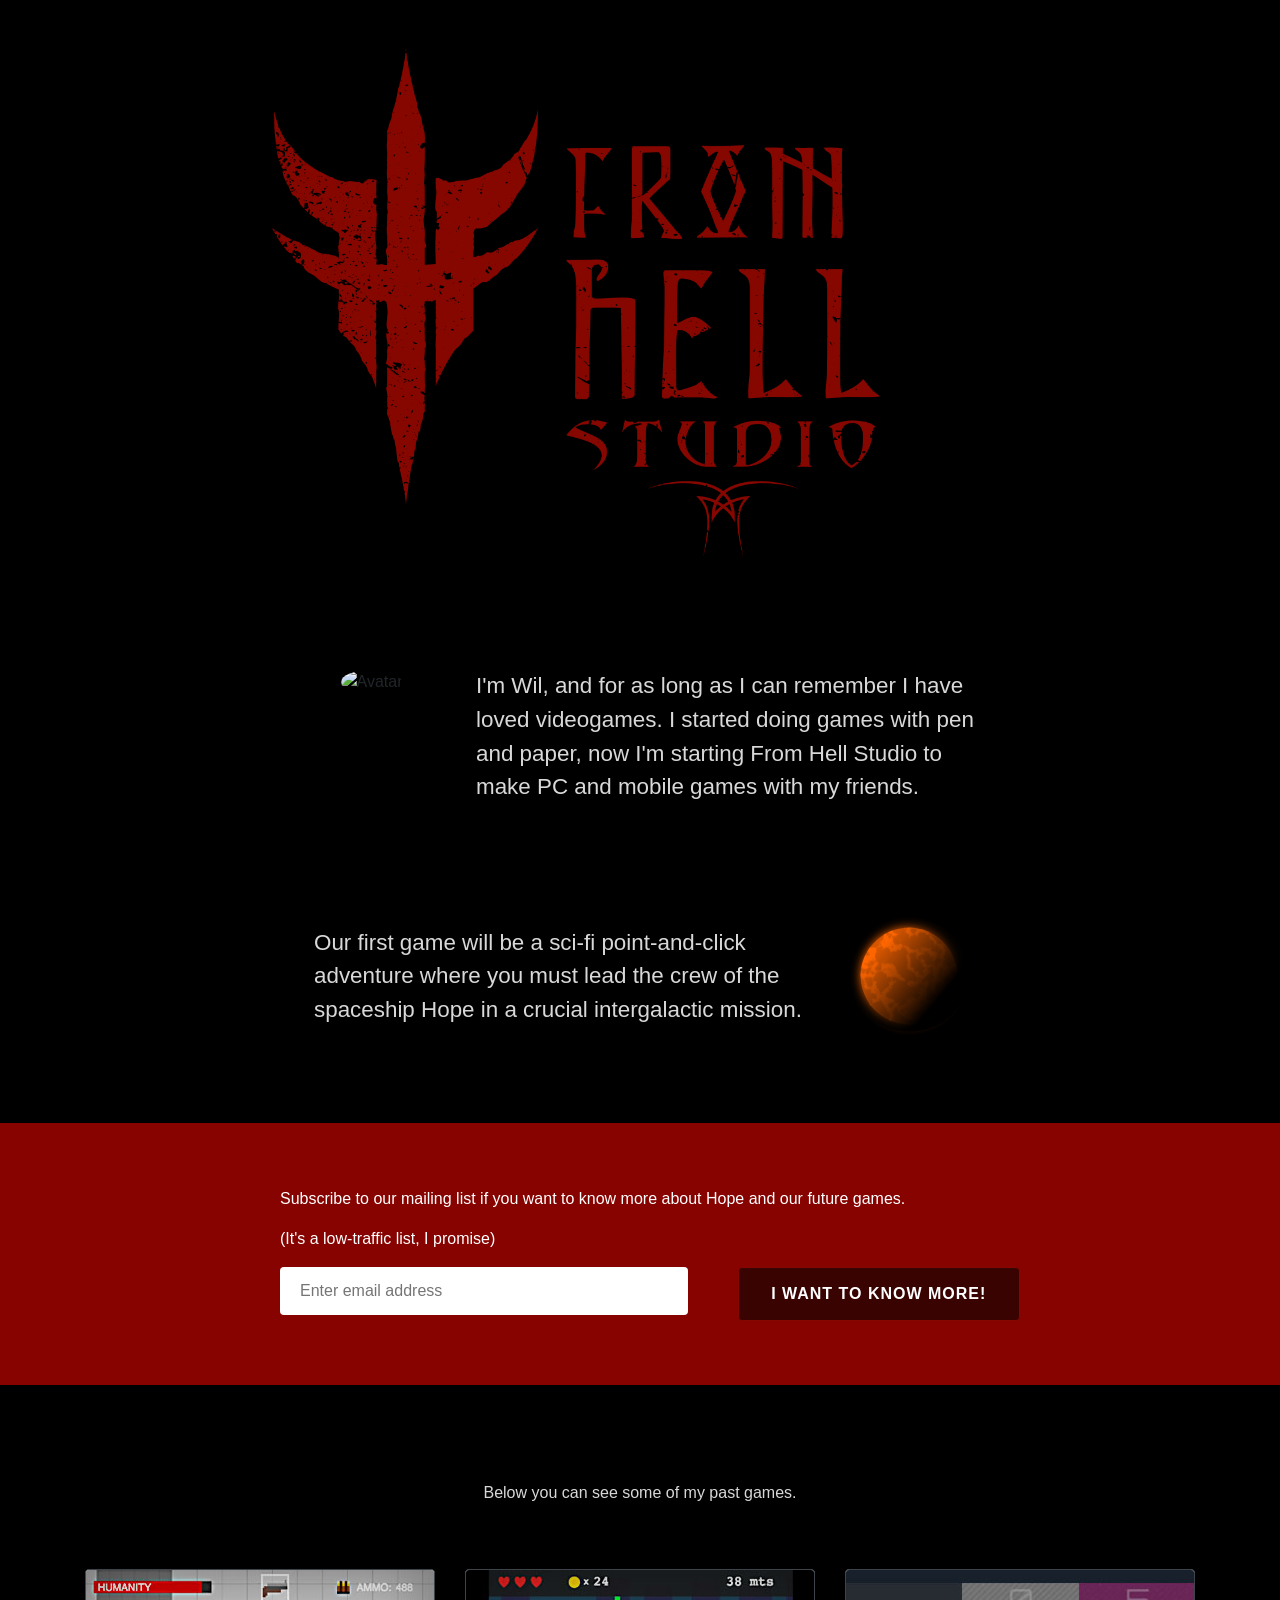
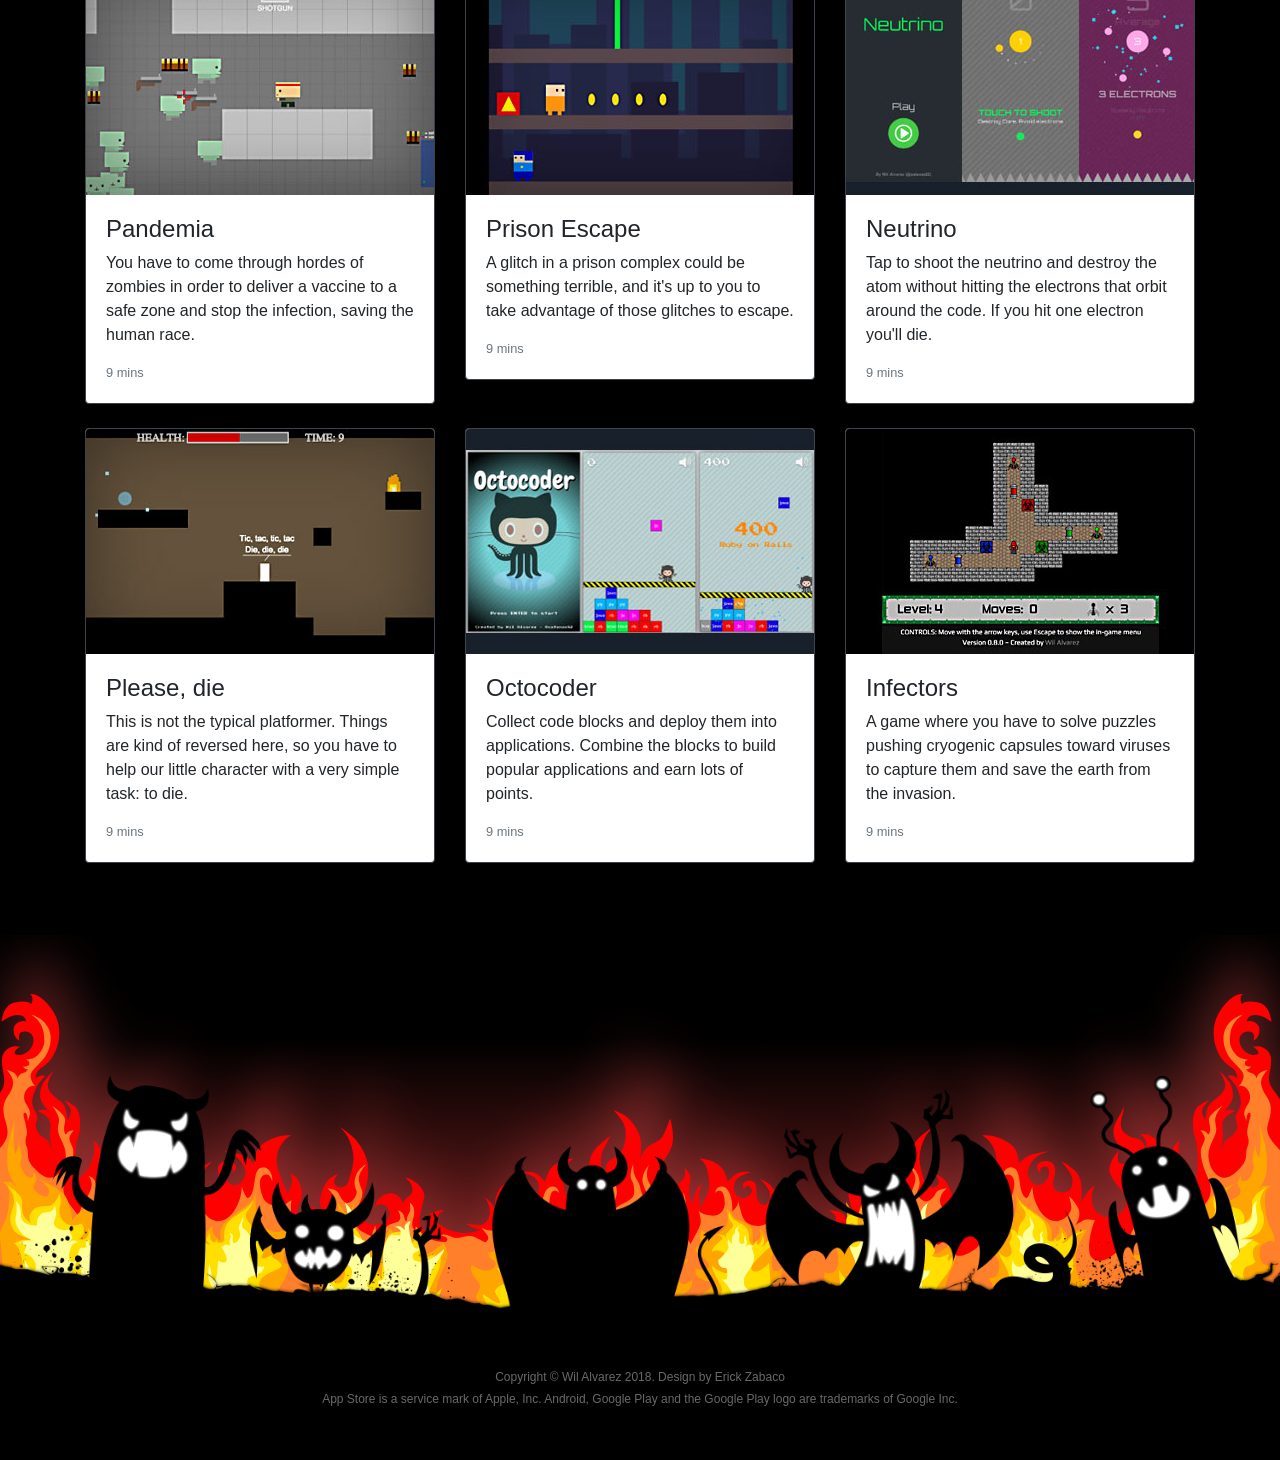
==== index.html @ 3fe7f1db "Implementing new layout" ====
<!doctype html>
<html lang="en">
  <head>
    <meta charset="utf-8">
    <meta name="viewport" content="width=device-width, initial-scale=1, shrink-to-fit=no">
    <meta name="description" content="">
    <meta name="author" content="">
    <link rel="icon" href="favicon.png">

    <title>Album example for Bootstrap</title>

    <!-- Bootstrap core CSS -->
    <link href="https://stackpath.bootstrapcdn.com/bootstrap/4.1.1/css/bootstrap.min.css" rel="stylesheet" integrity="sha384-WskhaSGFgHYWDcbwN70/dfYBj47jz9qbsMId/iRN3ewGhXQFZCSftd1LZCfmhktB" crossorigin="anonymous">

    <!-- Custom styles for this template -->
    <link href="css/styles.css" rel="stylesheet">


    <!-- Global site tag (gtag.js) - Google Analytics -->
    <script async src="https://www.googletagmanager.com/gtag/js?id=UA-4851218-6"></script>
    <script>
      window.dataLayer = window.dataLayer || [];
      function gtag(){dataLayer.push(arguments);}
      gtag('js', new Date());
      gtag('config', 'UA-4851218-6');
    </script>
  </head>

  <body>
    <div class="container">
      <div class="row">
        <div class="ez_header"><img alt="logo" class="ezlogo" src="images/logo.png" /></div>
      </div>
    </div>

    <main role="main">

      <section class="info">
        <div class="row">
          <div class="col-3">
            <img class="avatar" src="https://www.gravatar.com/avatar/3b311b01a3eab79a08ad035fc457012a?s=120" alt="Avatar">
          </div>

          <div class="col-9">
            <p class="text">
              I'm Wil, and for as long as I can remember I have loved videogames. I started doing games with pen and paper,
              now I'm starting From Hell Studio to make PC and mobile games with my friends.
            </p>
          </div>
        </div>
      </section>

      <section class="info featured">
        <div class="row">
          <div class="col-9">
            <p class="text featured">
              Our first game will be a sci-fi point-and-click adventure where you must lead
              the crew of the spaceship Hope in a crucial intergalactic mission.
            </p>
          </div>

          <div class="col-3">
            <img class="avatar" src="images/red-planet.png" alt="Avatar">
          </div>
        </div>
      </section>


      <section class="subscribe">
        <div class="container subscribe-form">
          <div class="row">
            <div class="col-sm">
              <p>
                Subscribe to our mailing list if you want to know more about Hope and our future games.
              </p>
              <p>(It's a low-traffic list, I promise)</p>
            </div>
          </div>

          <div class="row">
            <div class="col-sm-12 col-md-7">
              <input class="subscribe-input" type="text" name="email" placeholder="Enter email address"/>
            </div>
            <div class="col-sm-12 col-md-5">
              <input class="subscribe-button" type="submit" name="subscribe" value="I want to know more!"/>
            </div>
          </div>
        </div>
      </section>

        <div class="container">
          <p class="text-regular text-center text-bla">
           Below you can see some of my past games.
          </p>

          <div class="row">
            <div class="col-md-4">
              <div class="card mb-4 box-shadow">
                <img class="card-img-top" src="images/pandemia_thumb.jpg" alt="Card image cap">
                <div class="card-body">
                    <h4>Pandemia</h4>
                  <p class="card-text">You have to come through hordes of zombies in order to deliver a vaccine to a safe zone and stop the infection, saving the human race.</p>
                  <div class="d-flex justify-content-between align-items-center">
                    <small class="text-muted">9 mins</small>
                  </div>
                </div>
              </div>
            </div>
            <div class="col-md-4">
              <div class="card mb-4 box-shadow">
                <img class="card-img-top" src="images/prison_break_thumb.jpg" alt="Card image cap">
                <div class="card-body">
                 <h4>Prison Escape</h4>
                  <p class="card-text">A glitch in a prison complex could be something terrible, and it's up to you to take advantage of those glitches to escape. </p>
                  <div class="d-flex justify-content-between align-items-center">
                    <small class="text-muted">9 mins</small>
                  </div>
                </div>
              </div>
            </div>
            <div class="col-md-4">
              <div class="card mb-4 box-shadow">
                <img class="card-img-top" src="images/neutrino_thumb.jpg" alt="Card image cap">
                <div class="card-body">
                 <h4>Neutrino</h4>
                  <p class="card-text">Tap to shoot the neutrino and destroy the atom without hitting the electrons that orbit around the code. If you hit one electron you'll die. </p>
                  <div class="d-flex justify-content-between align-items-center">
                    <small class="text-muted">9 mins</small>
                  </div>
                </div>
              </div>
            </div>

            <div class="col-md-4">
              <div class="card mb-4 box-shadow">
                <img class="card-img-top" src="images/please_die_thumb.jpg" alt="Card image cap">
                <div class="card-body">
                 <h4>Please, die</h4>
                  <p class="card-text">This is not the typical platformer. Things are kind of reversed here, so you have to help our little character with a very simple task: to die.</p>
                  <div class="d-flex justify-content-between align-items-center">
                    <small class="text-muted">9 mins</small>
                  </div>
                </div>
              </div>
            </div>
            <div class="col-md-4">
              <div class="card mb-4 box-shadow">
                <img class="card-img-top" src="images/octocoder_thumb.jpg" alt="Card image cap">
                <div class="card-body">
                 <h4>Octocoder</h4>
                  <p class="card-text">Collect code blocks and deploy them into applications. Combine the blocks to build popular applications and earn lots of points.</p>
                  <div class="d-flex justify-content-between align-items-center">
                    <small class="text-muted">9 mins</small>
                  </div>
                </div>
              </div>
            </div>
            <div class="col-md-4">
              <div class="card mb-4 box-shadow">
                <img class="card-img-top" src="images/infectors_thumb.jpg" alt="Card image cap">
                <div class="card-body">
                 <h4>Infectors</h4>
                  <p class="card-text">A game where you have to solve puzzles pushing cryogenic capsules toward viruses to capture them and save the earth from the invasion.</p>
                  <div class="d-flex justify-content-between align-items-center">
                    <small class="text-muted">9 mins</small>
                  </div>
                </div>
              </div>
            </div>

          </div>
        </div>

    </main>

    <footer class="text-muted">
      <div class="ez-color">
        <img alt="flames" class="img-fluid ez_flames" src="images/flames.svg" />
        <img alt="monsters" class="img-fluid ez_footer" src="images/monsters.png" />
      </div>

      <div class="container ez_credit">
        <!-- p class="float-right">
          <a class="ez_back" href="#">Back to top</a>
        </p -->
        <p>Copyright &copy; Wil Alvarez 2018. Design by Erick Zabaco</p>
        <p>App Store is a service mark of Apple, Inc. Android, Google Play and the Google Play logo are trademarks of Google Inc.</p>
      </div>
    </footer>

    <!-- Bootstrap core JavaScript
    ================================================== -->
    <!-- Placed at the end of the document so the pages load faster -->
    <script src="https://code.jquery.com/jquery-3.3.1.slim.min.js" integrity="sha384-q8i/X+965DzO0rT7abK41JStQIAqVgRVzpbzo5smXKp4YfRvH+8abtTE1Pi6jizo" crossorigin="anonymous"></script>
    <script>window.jQuery || document.write('<script src="../../assets/js/vendor/jquery-slim.min.js"><\/script>')</script>
    <script src="https://cdnjs.cloudflare.com/ajax/libs/popper.js/1.14.3/umd/popper.min.js" integrity="sha384-ZMP7rVo3mIykV+2+9J3UJ46jBk0WLaUAdn689aCwoqbBJiSnjAK/l8WvCWPIPm49" crossorigin="anonymous"></script>
    <script src="https://stackpath.bootstrapcdn.com/bootstrap/4.1.1/js/bootstrap.min.js" integrity="sha384-smHYKdLADwkXOn1EmN1qk/HfnUcbVRZyYmZ4qpPea6sjB/pTJ0euyQp0Mk8ck+5T" crossorigin="anonymous"></script>
    <script src="js/holder.min.js"></script>

  </body>
</html>
---- css/styles.css ----
:root {
  --jumbotron-padding-y: 3rem;
}

.jumbotron {
  padding-top: var(--jumbotron-padding-y);
  padding-bottom: var(--jumbotron-padding-y);
  margin-bottom: 0;
  background-color: #fff;
}
@media (min-width: 768px) {
  .jumbotron {
    padding-top: calc(var(--jumbotron-padding-y) * 2);
    padding-bottom: calc(var(--jumbotron-padding-y) * 2);
  }
}

.jumbotron p:last-child {
  margin-bottom: 0;
}

.jumbotron-heading {
  font-weight: 300;
}

.jumbotron .container {
  max-width: 40rem;
}

footer {
  padding-top: 3rem;
  padding-bottom: 3rem;
}

footer p {
  margin-bottom: .25rem;
}

.box-shadow { box-shadow: 0 .25rem .75rem rgba(0, 0, 0, .05); }

/*--A partir de aqui van mis styles--*/

body {
    background-color: black;
}
.jumbotron {
    background-color: black;
}
.ez_header {
    margin: 3rem 0 4rem 0;
    text-align: center;
}
.ezlogo {
    width: 60%;
}

.ez_footer {
    z-index: 20;
    margin-top: -19%; 
    
}
.ez-color {

background: rgba(0,0,0,1);
background: -moz-linear-gradient(top, rgba(0,0,0,1) 0%, rgba(0,0,0,1) 24%, rgba(79,20,20,1) 60%, rgba(120,57,43,1) 100%);
background: -webkit-gradient(left top, left bottom, color-stop(0%, rgba(0,0,0,1)), color-stop(24%, rgba(0,0,0,1)), color-stop(60%, rgba(79,20,20,1)), color-stop(100%, rgba(120,57,43,1)));
background: -webkit-linear-gradient(top, rgba(0,0,0,1) 0%, rgba(0,0,0,1) 24%, rgba(79,20,20,1) 60%, rgba(120,57,43,1) 100%);
background: -o-linear-gradient(top, rgba(0,0,0,1) 0%, rgba(0,0,0,1) 24%, rgba(79,20,20,1) 60%, rgba(120,57,43,1) 100%);
background: -ms-linear-gradient(top, rgba(0,0,0,1) 0%, rgba(0,0,0,1) 24%, rgba(79,20,20,1) 60%, rgba(120,57,43,1) 100%);
background: linear-gradient(to bottom, rgba(0,0,0,1) 0%, rgba(0,0,0,1) 24%, rgba(79,20,20,1) 60%, rgba(120,57,43,1) 100%);
filter: progid:DXImageTransform.Microsoft.gradient( startColorstr='#000000', endColorstr='#78392b', GradientType=0 );

}
.ez_credit {
    margin-top: -20px;
    color: #696969;
    font-size: 0.75em;
    border-color: black;
    border-style: solid;
    border-width: 20px 0px 0px 0px;
    text-align: center;
}
/*
.ez_flames (
    padding-bottom: 50px;
)
*/

/*--Estilos modificados de bootstrap--*/
.bg-dark {
    background: linear-gradient(#000000, #161616);
}
.navbar-dark .navbar-brand {
    color: #4a4848;
}
.card {
  border: 1px solid #3c434a;
}
.text-regular {
  color: #d8d8d8;
}
.text-muted {
  color: #3c434a;
}
.ez_back {
  color: #860700;
}
.ez_back:hover {
  color: #e9271b;
}
.red-section {
  color: #fff;
  background-color: #860700;
  padding: 2em 2em;
  font-size: 2em;
}

.text.featured {
  margin-top : 10px;
}
.text-bla {
  margin: 6rem 0 4rem 0;
}
section.info{
  padding: 3rem 2rem;
  max-width: 750px;
  text-align: center;
  margin: 0 auto;
}
section.info img {
  width: 120px;
  border-radius: 50%;
}
section.info p.text {
  color: #d8d8d8;
  font-size: 1.4em;
  text-align: left;
}
section.featured {
  margin-bottom: 2rem;
}
section.featured div.col-9 {
  padding-left: 2rem;
}
section.subscribe {
  color: #fff;
  background-color: #860300;
  padding: 4rem 7rem;
}
/*-------------------form---------------------------*/


form input[type="text"],
form input[type="email"],
form input[type="password"] {
  border: none;
  height: 100px;
  padding: 0 13.5px;
  min-width: 15em;
  outline: none;
  padding: .375rem .75rem;
}
form input[type="submit"] {
  background-color: transparent;
}
form input[type="email"] + input[type="submit"] {
  margin-left: 13.5px;
}

.subscribe-form {
  max-width: 750px;
}

.subscribe-input {
    padding: 1px 20px;
    border-style: none;
    border-radius: .25rem;
    height: 48px;
    width: 100%;
}
.subscribe-button{
  border: 1px solid #860700;
  display: inline-block;
  height: 54px;
  width: 100%;
  min-width: 10em;
  border-radius: .25rem;
  padding: .7em 1em;
  background-color: #380300;
  color: #fff;
  font-weight: bold;
  font-style: normal;
  letter-spacing: 1px;
  text-transform: uppercase;
  text-align: center;
  margin-left: 20px;
}
.subscribe-button:hover {
  color: #fff;
  background-color: #ca3b33;
  text-decoration: none;
}
.subscribe-button:active {
  color: #380300;
  background-color: #ffa500;
  text-decoration: none;
}
/*-------------------Media Queries---------------------------*/

@media (max-width: 768px) { 
    .btn {
        margin-left: 0px;
    }

}
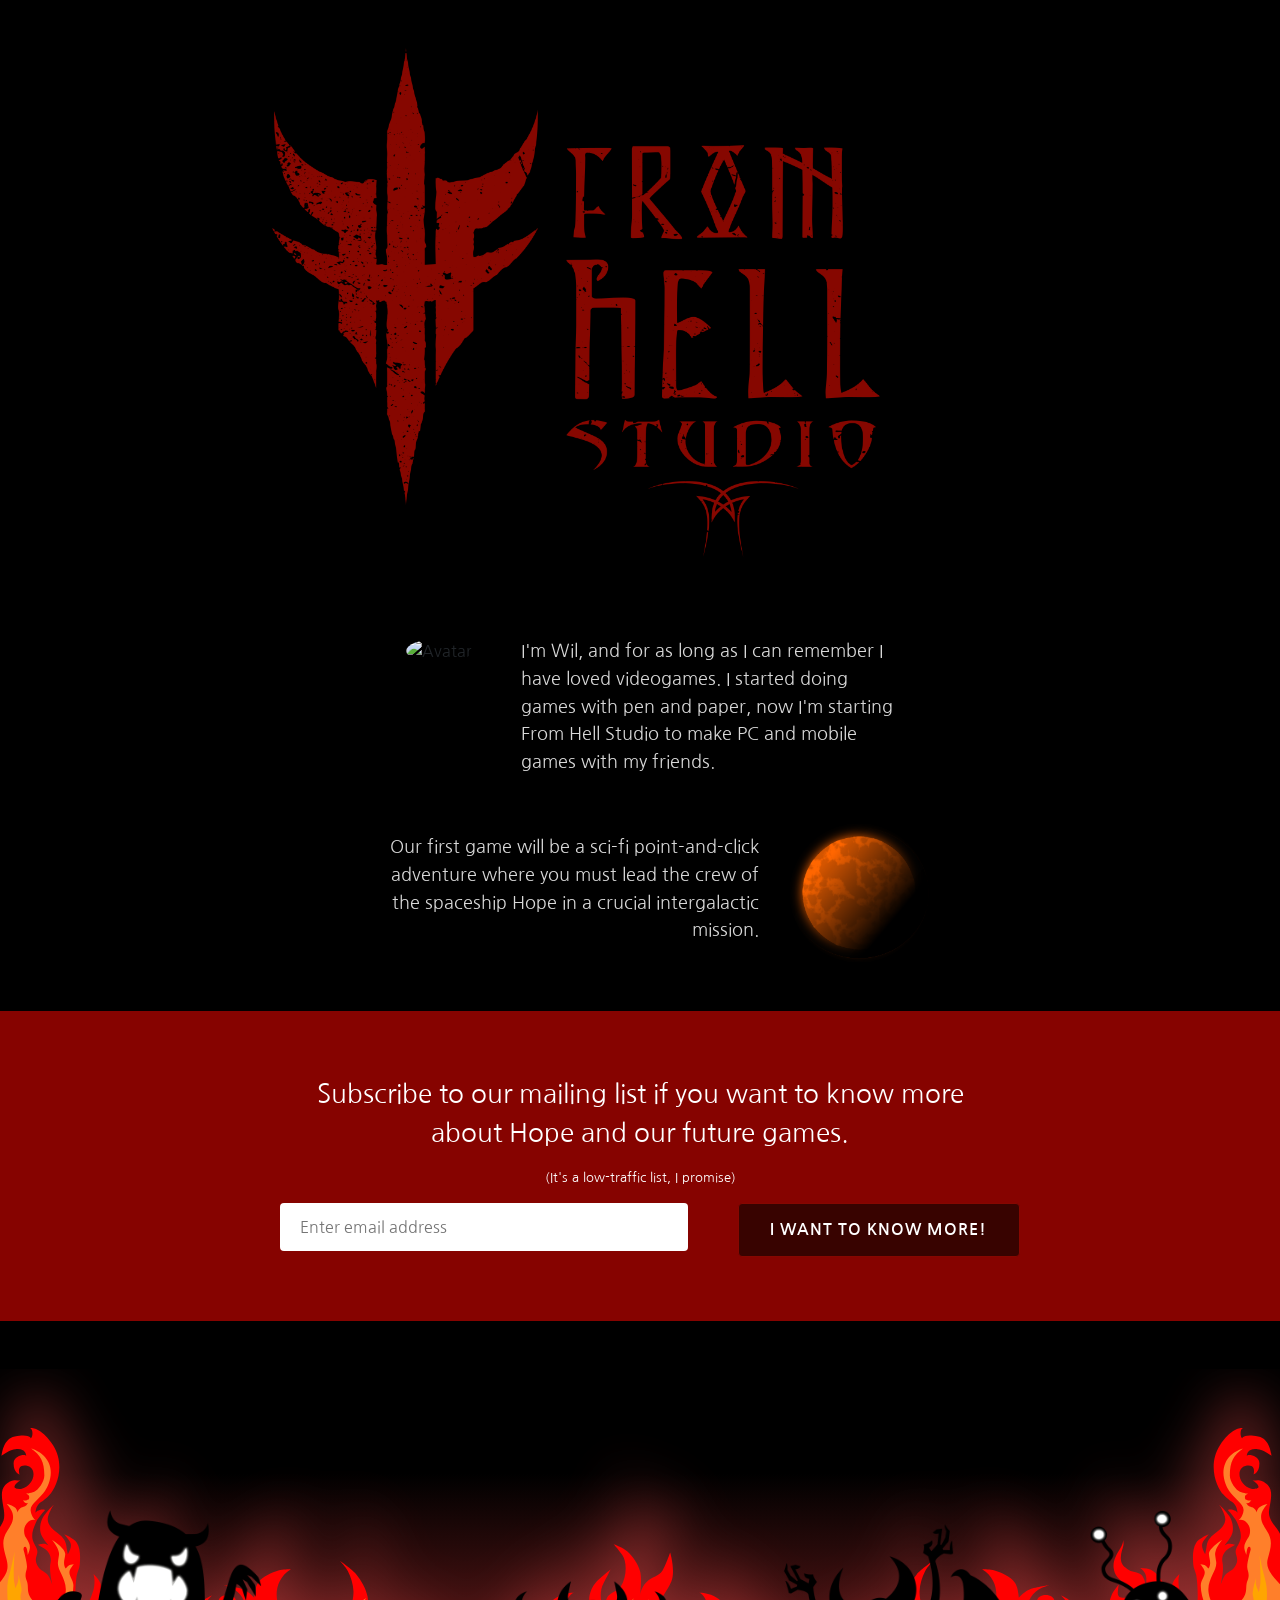
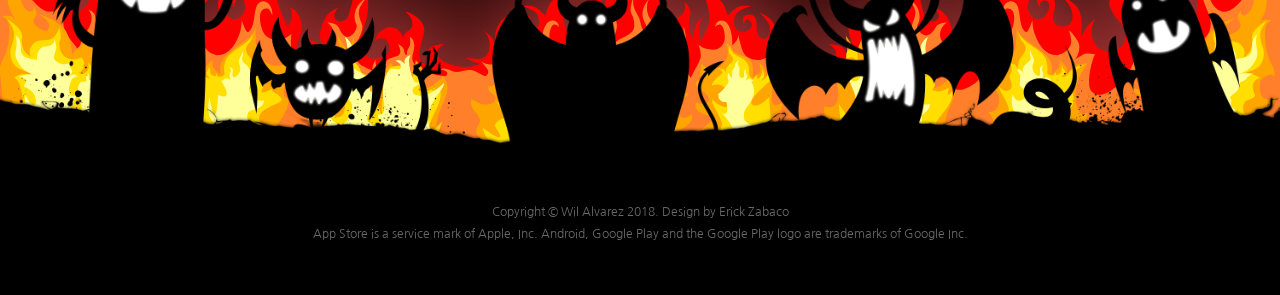
==== commit 3c4aa934: "Fixed for xs screens" ====
--- a/index.html
+++ b/index.html
@@ -11,6 +11,7 @@
 
     <!-- Bootstrap core CSS -->
     <link href="https://stackpath.bootstrapcdn.com/bootstrap/4.1.1/css/bootstrap.min.css" rel="stylesheet" integrity="sha384-WskhaSGFgHYWDcbwN70/dfYBj47jz9qbsMId/iRN3ewGhXQFZCSftd1LZCfmhktB" crossorigin="anonymous">
+    <link href="https://fonts.googleapis.com/css?family=Nanum+Gothic" rel="stylesheet">
 
     <!-- Custom styles for this template -->
     <link href="css/styles.css" rel="stylesheet">
@@ -35,13 +36,13 @@
 
     <main role="main">
 
-      <section class="info">
+      <section class="info me">
         <div class="row">
-          <div class="col-3">
+          <div class="col-12 col-sm-3">
             <img class="avatar" src="https://www.gravatar.com/avatar/3b311b01a3eab79a08ad035fc457012a?s=120" alt="Avatar">
           </div>
 
-          <div class="col-9">
+          <div class="col-12 col-sm-9">
             <p class="text">
               I'm Wil, and for as long as I can remember I have loved videogames. I started doing games with pen and paper,
               now I'm starting From Hell Studio to make PC and mobile games with my friends.
@@ -52,14 +53,14 @@
 
       <section class="info featured">
         <div class="row">
-          <div class="col-9">
+          <div class="col-12 col-sm-9">
             <p class="text featured">
               Our first game will be a sci-fi point-and-click adventure where you must lead
               the crew of the spaceship Hope in a crucial intergalactic mission.
             </p>
           </div>
 
-          <div class="col-3">
+          <div class="col-12 col-sm-3">
             <img class="avatar" src="images/red-planet.png" alt="Avatar">
           </div>
         </div>
@@ -70,106 +71,23 @@
         <div class="container subscribe-form">
           <div class="row">
             <div class="col-sm">
-              <p>
+              <p class="caption">
                 Subscribe to our mailing list if you want to know more about Hope and our future games.
               </p>
-              <p>(It's a low-traffic list, I promise)</p>
+              <p class="promise">(It's a low-traffic list, I promise)</p>
             </div>
           </div>
 
           <div class="row">
-            <div class="col-sm-12 col-md-7">
+            <div class="col-12 col-sm-7">
               <input class="subscribe-input" type="text" name="email" placeholder="Enter email address"/>
             </div>
-            <div class="col-sm-12 col-md-5">
+            <div class="col-12 col-sm-5">
               <input class="subscribe-button" type="submit" name="subscribe" value="I want to know more!"/>
             </div>
           </div>
         </div>
       </section>
-
-        <div class="container">
-          <p class="text-regular text-center text-bla">
-           Below you can see some of my past games.
-          </p>
-
-          <div class="row">
-            <div class="col-md-4">
-              <div class="card mb-4 box-shadow">
-                <img class="card-img-top" src="images/pandemia_thumb.jpg" alt="Card image cap">
-                <div class="card-body">
-                    <h4>Pandemia</h4>
-                  <p class="card-text">You have to come through hordes of zombies in order to deliver a vaccine to a safe zone and stop the infection, saving the human race.</p>
-                  <div class="d-flex justify-content-between align-items-center">
-                    <small class="text-muted">9 mins</small>
-                  </div>
-                </div>
-              </div>
-            </div>
-            <div class="col-md-4">
-              <div class="card mb-4 box-shadow">
-                <img class="card-img-top" src="images/prison_break_thumb.jpg" alt="Card image cap">
-                <div class="card-body">
-                 <h4>Prison Escape</h4>
-                  <p class="card-text">A glitch in a prison complex could be something terrible, and it's up to you to take advantage of those glitches to escape. </p>
-                  <div class="d-flex justify-content-between align-items-center">
-                    <small class="text-muted">9 mins</small>
-                  </div>
-                </div>
-              </div>
-            </div>
-            <div class="col-md-4">
-              <div class="card mb-4 box-shadow">
-                <img class="card-img-top" src="images/neutrino_thumb.jpg" alt="Card image cap">
-                <div class="card-body">
-                 <h4>Neutrino</h4>
-                  <p class="card-text">Tap to shoot the neutrino and destroy the atom without hitting the electrons that orbit around the code. If you hit one electron you'll die. </p>
-                  <div class="d-flex justify-content-between align-items-center">
-                    <small class="text-muted">9 mins</small>
-                  </div>
-                </div>
-              </div>
-            </div>
-
-            <div class="col-md-4">
-              <div class="card mb-4 box-shadow">
-                <img class="card-img-top" src="images/please_die_thumb.jpg" alt="Card image cap">
-                <div class="card-body">
-                 <h4>Please, die</h4>
-                  <p class="card-text">This is not the typical platformer. Things are kind of reversed here, so you have to help our little character with a very simple task: to die.</p>
-                  <div class="d-flex justify-content-between align-items-center">
-                    <small class="text-muted">9 mins</small>
-                  </div>
-                </div>
-              </div>
-            </div>
-            <div class="col-md-4">
-              <div class="card mb-4 box-shadow">
-                <img class="card-img-top" src="images/octocoder_thumb.jpg" alt="Card image cap">
-                <div class="card-body">
-                 <h4>Octocoder</h4>
-                  <p class="card-text">Collect code blocks and deploy them into applications. Combine the blocks to build popular applications and earn lots of points.</p>
-                  <div class="d-flex justify-content-between align-items-center">
-                    <small class="text-muted">9 mins</small>
-                  </div>
-                </div>
-              </div>
-            </div>
-            <div class="col-md-4">
-              <div class="card mb-4 box-shadow">
-                <img class="card-img-top" src="images/infectors_thumb.jpg" alt="Card image cap">
-                <div class="card-body">
-                 <h4>Infectors</h4>
-                  <p class="card-text">A game where you have to solve puzzles pushing cryogenic capsules toward viruses to capture them and save the earth from the invasion.</p>
-                  <div class="d-flex justify-content-between align-items-center">
-                    <small class="text-muted">9 mins</small>
-                  </div>
-                </div>
-              </div>
-            </div>
-
-          </div>
-        </div>
 
     </main>
 
--- a/css/styles.css
+++ b/css/styles.css
@@ -1,32 +1,10 @@
-:root {
-  --jumbotron-padding-y: 3rem;
-}
-
-.jumbotron {
-  padding-top: var(--jumbotron-padding-y);
-  padding-bottom: var(--jumbotron-padding-y);
-  margin-bottom: 0;
-  background-color: #fff;
-}
-@media (min-width: 768px) {
-  .jumbotron {
-    padding-top: calc(var(--jumbotron-padding-y) * 2);
-    padding-bottom: calc(var(--jumbotron-padding-y) * 2);
-  }
-}
-
-.jumbotron p:last-child {
-  margin-bottom: 0;
-}
-
-.jumbotron-heading {
-  font-weight: 300;
-}
-
-.jumbotron .container {
-  max-width: 40rem;
-}
-
+/*
+ * Fonts
+ * Nanum Gothic, Open Sans, Thasadith:700, Barlow
+ */
+* {
+  font-family: 'Nanum Gothic', sans-serif;
+}
 footer {
   padding-top: 3rem;
   padding-bottom: 3rem;
@@ -37,8 +15,6 @@
 }
 
 .box-shadow { box-shadow: 0 .25rem .75rem rgba(0, 0, 0, .05); }
-
-/*--A partir de aqui van mis styles--*/
 
 body {
     background-color: black;
@@ -121,31 +97,49 @@
 .text-bla {
   margin: 6rem 0 4rem 0;
 }
-section.info{
-  padding: 3rem 2rem;
+section.info {
+  padding: 1rem 2rem;
   max-width: 750px;
   text-align: center;
   margin: 0 auto;
 }
 section.info img {
-  width: 120px;
   border-radius: 50%;
+}
+section.info.me img {
+  width: 92px;
+}
+section.info.featured img {
+  width: 112px;
 }
 section.info p.text {
   color: #d8d8d8;
-  font-size: 1.4em;
+  font-size: 0.9rem;
+}
+section.info.me p.text {
   text-align: left;
 }
-section.featured {
+section.info.featured p.text {
+  text-align: right;
+}
+section.info.featured {
   margin-bottom: 2rem;
 }
-section.featured div.col-9 {
+section.info.featured div.col-9 {
   padding-left: 2rem;
 }
 section.subscribe {
   color: #fff;
   background-color: #860300;
   padding: 4rem 7rem;
+}
+div.subscribe-form p.caption {
+  font-size: 1.6rem;
+  text-align: center;
+}
+div.subscribe-form p.promise {
+  font-size: 0.8rem;
+  text-align: center;
 }
 /*-------------------form---------------------------*/
 
@@ -194,6 +188,7 @@
   text-transform: uppercase;
   text-align: center;
   margin-left: 20px;
+  margin-top: 0;
 }
 .subscribe-button:hover {
   color: #fff;
@@ -205,11 +200,91 @@
   background-color: #ffa500;
   text-decoration: none;
 }
-/*-------------------Media Queries---------------------------*/
-
-@media (max-width: 768px) { 
-    .btn {
-        margin-left: 0px;
-    }
-
-}
+
+/*
+ * Extra small devices (portrait phones, less than 576px)
+ * No media query for `xs` since this is the default in Bootstrap
+ */
+
+@media (max-width: 575.98px) {
+  section.info.me p.text {
+    margin-top: 1.3rem;
+    text-align: center;
+  }
+  section.info.featured p.text {
+    text-align: center;
+  }
+  section.subscribe {
+    padding: 3rem 2rem;
+  }
+  .subscribe-button {
+    margin-left: 0;
+    margin-top: 15px;
+  }
+}
+
+/* Small devices (landscape phones, less than 768px) */
+@media (max-width: 767.98px) { }
+
+/* Medium devices (tablets, less than 992px) */
+@media (max-width: 991.98px) { }
+
+/* Large devices (desktops, less than 1200px) */
+@media (max-width: 1199.98px) { }
+
+
+/* Small devices (landscape phones, 576px and up) */
+@media (min-width: 576px) {
+  section.info {
+    max-width: 570px;
+  }
+  section.info.me img {
+    width: 96px;
+  }
+  section.info.featured img {
+    width: 116px;
+  }
+  section.info p.text {
+    font-size: 1rem;
+  }
+}
+
+/* Medium devices (tablets, 768px and up) */
+@media (min-width: 768px) {
+  section.info.me img {
+    width: 104px;
+  }
+  section.info.featured img {
+    width: 124px;
+  }
+
+  section.info p.text {
+    font-size: 1.05rem;
+  }
+}
+
+/* Large devices (desktops, 992px and up) */
+@media (min-width: 992px) {
+  section.info.me img {
+    width: 112px;
+  }
+  section.info.featured img {
+    width: 132px;
+  }
+  section.info p.text {
+    font-size: 1.10rem;
+  }
+}
+
+/* Extra large devices (large desktops, 1200px and up) */
+@media (min-width: 1200px) {
+  section.info.me img {
+    width: 120px;
+  }
+  section.info.featured img {
+    width: 140px;
+  }
+  section.info p.text {
+    font-size: 1.15rem;
+  }
+}
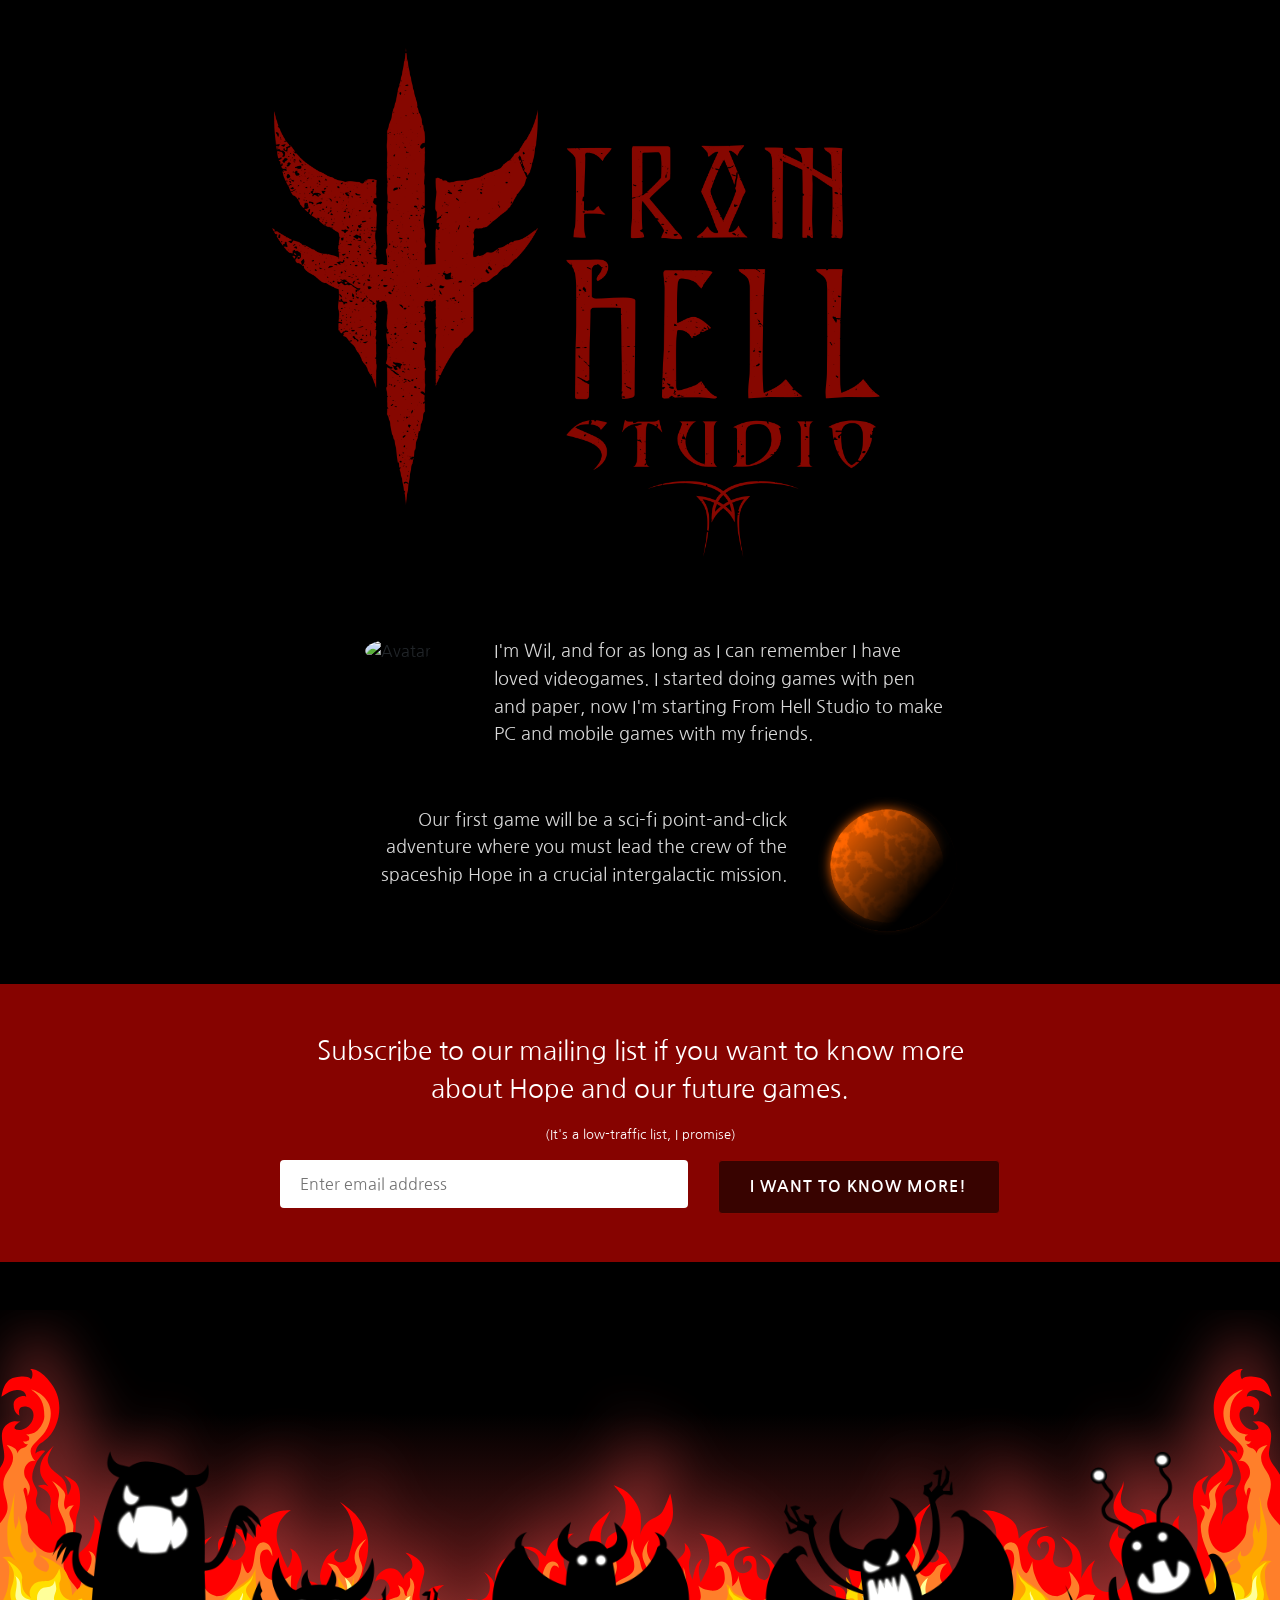
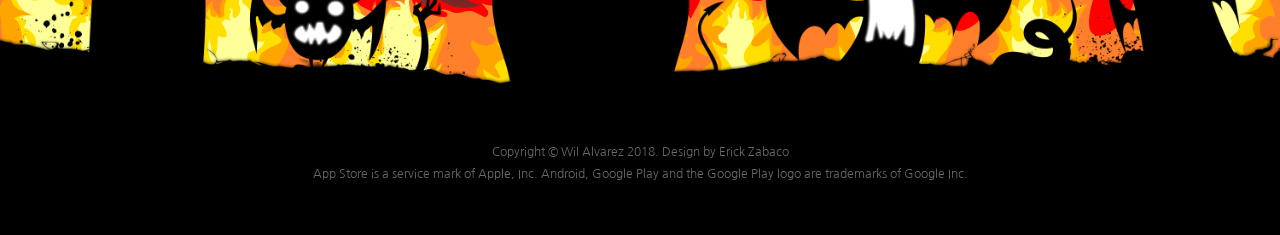
==== commit 3623500f: "Fixed for sm and md devices" ====
--- a/index.html
+++ b/index.html
@@ -79,10 +79,10 @@
           </div>
 
           <div class="row">
-            <div class="col-12 col-sm-7">
+            <div class="col-12 col-md-7">
               <input class="subscribe-input" type="text" name="email" placeholder="Enter email address"/>
             </div>
-            <div class="col-12 col-sm-5">
+            <div class="col-12 col-md-5">
               <input class="subscribe-button" type="submit" name="subscribe" value="I want to know more!"/>
             </div>
           </div>
--- a/css/styles.css
+++ b/css/styles.css
@@ -187,7 +187,6 @@
   letter-spacing: 1px;
   text-transform: uppercase;
   text-align: center;
-  margin-left: 20px;
   margin-top: 0;
 }
 .subscribe-button:hover {
@@ -218,19 +217,9 @@
     padding: 3rem 2rem;
   }
   .subscribe-button {
-    margin-left: 0;
     margin-top: 15px;
   }
 }
-
-/* Small devices (landscape phones, less than 768px) */
-@media (max-width: 767.98px) { }
-
-/* Medium devices (tablets, less than 992px) */
-@media (max-width: 991.98px) { }
-
-/* Large devices (desktops, less than 1200px) */
-@media (max-width: 1199.98px) { }
 
 
 /* Small devices (landscape phones, 576px and up) */
@@ -247,19 +236,30 @@
   section.info p.text {
     font-size: 1rem;
   }
+  section.subscribe {
+    padding: 3rem 4rem;
+  }
+  .subscribe-button {
+    margin-top: 15px;
+  }
 }
 
 /* Medium devices (tablets, 768px and up) */
 @media (min-width: 768px) {
+  section.info {
+    max-width: 680px;
+  }
   section.info.me img {
     width: 104px;
   }
   section.info.featured img {
     width: 124px;
   }
-
   section.info p.text {
     font-size: 1.05rem;
+  }
+  .subscribe-button {
+    margin-top: 0;
   }
 }
 
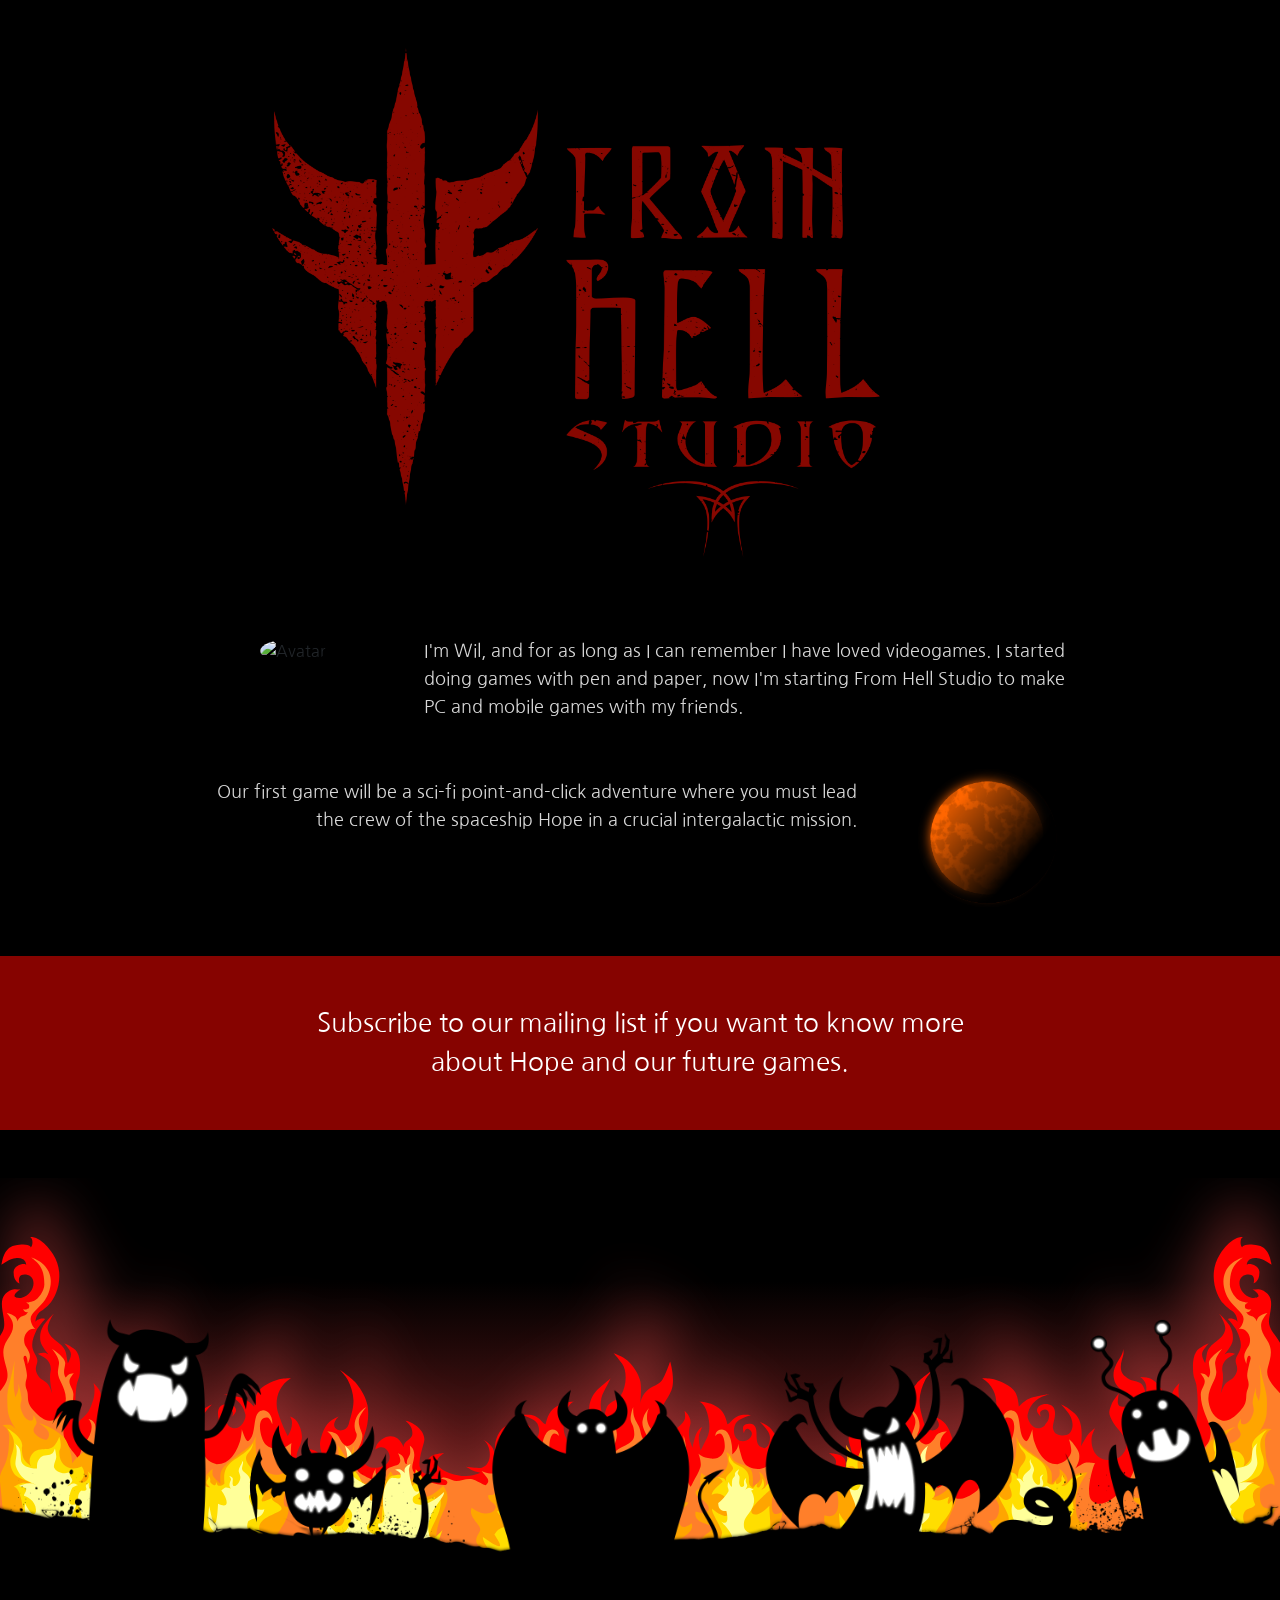
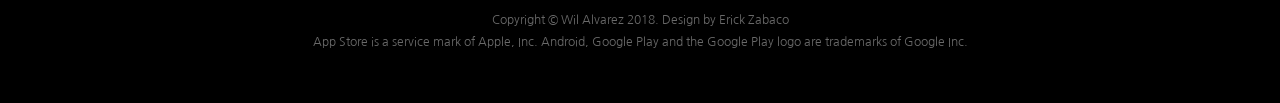
==== commit 7c1e3f03: "Adding subscription form" ====
--- a/index.html
+++ b/index.html
@@ -15,7 +15,6 @@
 
     <!-- Custom styles for this template -->
     <link href="css/styles.css" rel="stylesheet">
-
 
     <!-- Global site tag (gtag.js) - Google Analytics -->
     <script async src="https://www.googletagmanager.com/gtag/js?id=UA-4851218-6"></script>
@@ -74,18 +73,18 @@
               <p class="caption">
                 Subscribe to our mailing list if you want to know more about Hope and our future games.
               </p>
-              <p class="promise">(It's a low-traffic list, I promise)</p>
             </div>
           </div>
 
           <div class="row">
-            <div class="col-12 col-md-7">
-              <input class="subscribe-input" type="text" name="email" placeholder="Enter email address"/>
-            </div>
-            <div class="col-12 col-md-5">
-              <input class="subscribe-button" type="submit" name="subscribe" value="I want to know more!"/>
+            <div class="col-12">
+              <div class="ml-form-embed"
+                data-account="1037142:i2k6e6p7v2"
+                data-form="959576:o6p8e8">
+              </div>
             </div>
           </div>
+
         </div>
       </section>
 
@@ -106,14 +105,17 @@
       </div>
     </footer>
 
-    <!-- Bootstrap core JavaScript
-    ================================================== -->
-    <!-- Placed at the end of the document so the pages load faster -->
-    <script src="https://code.jquery.com/jquery-3.3.1.slim.min.js" integrity="sha384-q8i/X+965DzO0rT7abK41JStQIAqVgRVzpbzo5smXKp4YfRvH+8abtTE1Pi6jizo" crossorigin="anonymous"></script>
-    <script>window.jQuery || document.write('<script src="../../assets/js/vendor/jquery-slim.min.js"><\/script>')</script>
-    <script src="https://cdnjs.cloudflare.com/ajax/libs/popper.js/1.14.3/umd/popper.min.js" integrity="sha384-ZMP7rVo3mIykV+2+9J3UJ46jBk0WLaUAdn689aCwoqbBJiSnjAK/l8WvCWPIPm49" crossorigin="anonymous"></script>
-    <script src="https://stackpath.bootstrapcdn.com/bootstrap/4.1.1/js/bootstrap.min.js" integrity="sha384-smHYKdLADwkXOn1EmN1qk/HfnUcbVRZyYmZ4qpPea6sjB/pTJ0euyQp0Mk8ck+5T" crossorigin="anonymous"></script>
-    <script src="js/holder.min.js"></script>
+    <!-- MailerLite Universal -->
+    <script>
+      (function(m,a,i,l,e,r){ m['MailerLiteObject']=e;function f(){
+      var c={ a:arguments,q:[]};var r=this.push(c);return "number"!=typeof r?r:f.bind(c.q);}
+      f.q=f.q||[];m[e]=m[e]||f.bind(f.q);m[e].q=m[e].q||f.q;r=a.createElement(i);
+      var _=a.getElementsByTagName(i)[0];r.async=1;r.src=l+'?v'+(~~(new Date().getTime()/1000000));
+      _.parentNode.insertBefore(r,_);})(window, document, 'script', 'https://static.mailerlite.com/js/universal.js', 'ml');
+
+      var ml_account = ml('accounts', '1037142', 'i2k6e6p7v2', 'load');
+    </script>
+    <!-- End MailerLite Universal -->
 
   </body>
 </html>
--- a/css/styles.css
+++ b/css/styles.css
@@ -136,6 +136,7 @@
 div.subscribe-form p.caption {
   font-size: 1.6rem;
   text-align: center;
+  margin-bottom: 0;
 }
 div.subscribe-form p.promise {
   font-size: 0.8rem;
@@ -265,6 +266,9 @@
 
 /* Large devices (desktops, 992px and up) */
 @media (min-width: 992px) {
+  section.info {
+    max-width: 830px;
+  }
   section.info.me img {
     width: 112px;
   }
@@ -274,10 +278,16 @@
   section.info p.text {
     font-size: 1.10rem;
   }
+  .subscribe-button {
+    margin-top: 0;
+  }
 }
 
 /* Extra large devices (large desktops, 1200px and up) */
 @media (min-width: 1200px) {
+  section.info {
+    max-width: 960px;
+  }
   section.info.me img {
     width: 120px;
   }
@@ -287,4 +297,7 @@
   section.info p.text {
     font-size: 1.15rem;
   }
-}
+  .subscribe-button {
+    margin-top: 0;
+  }
+}
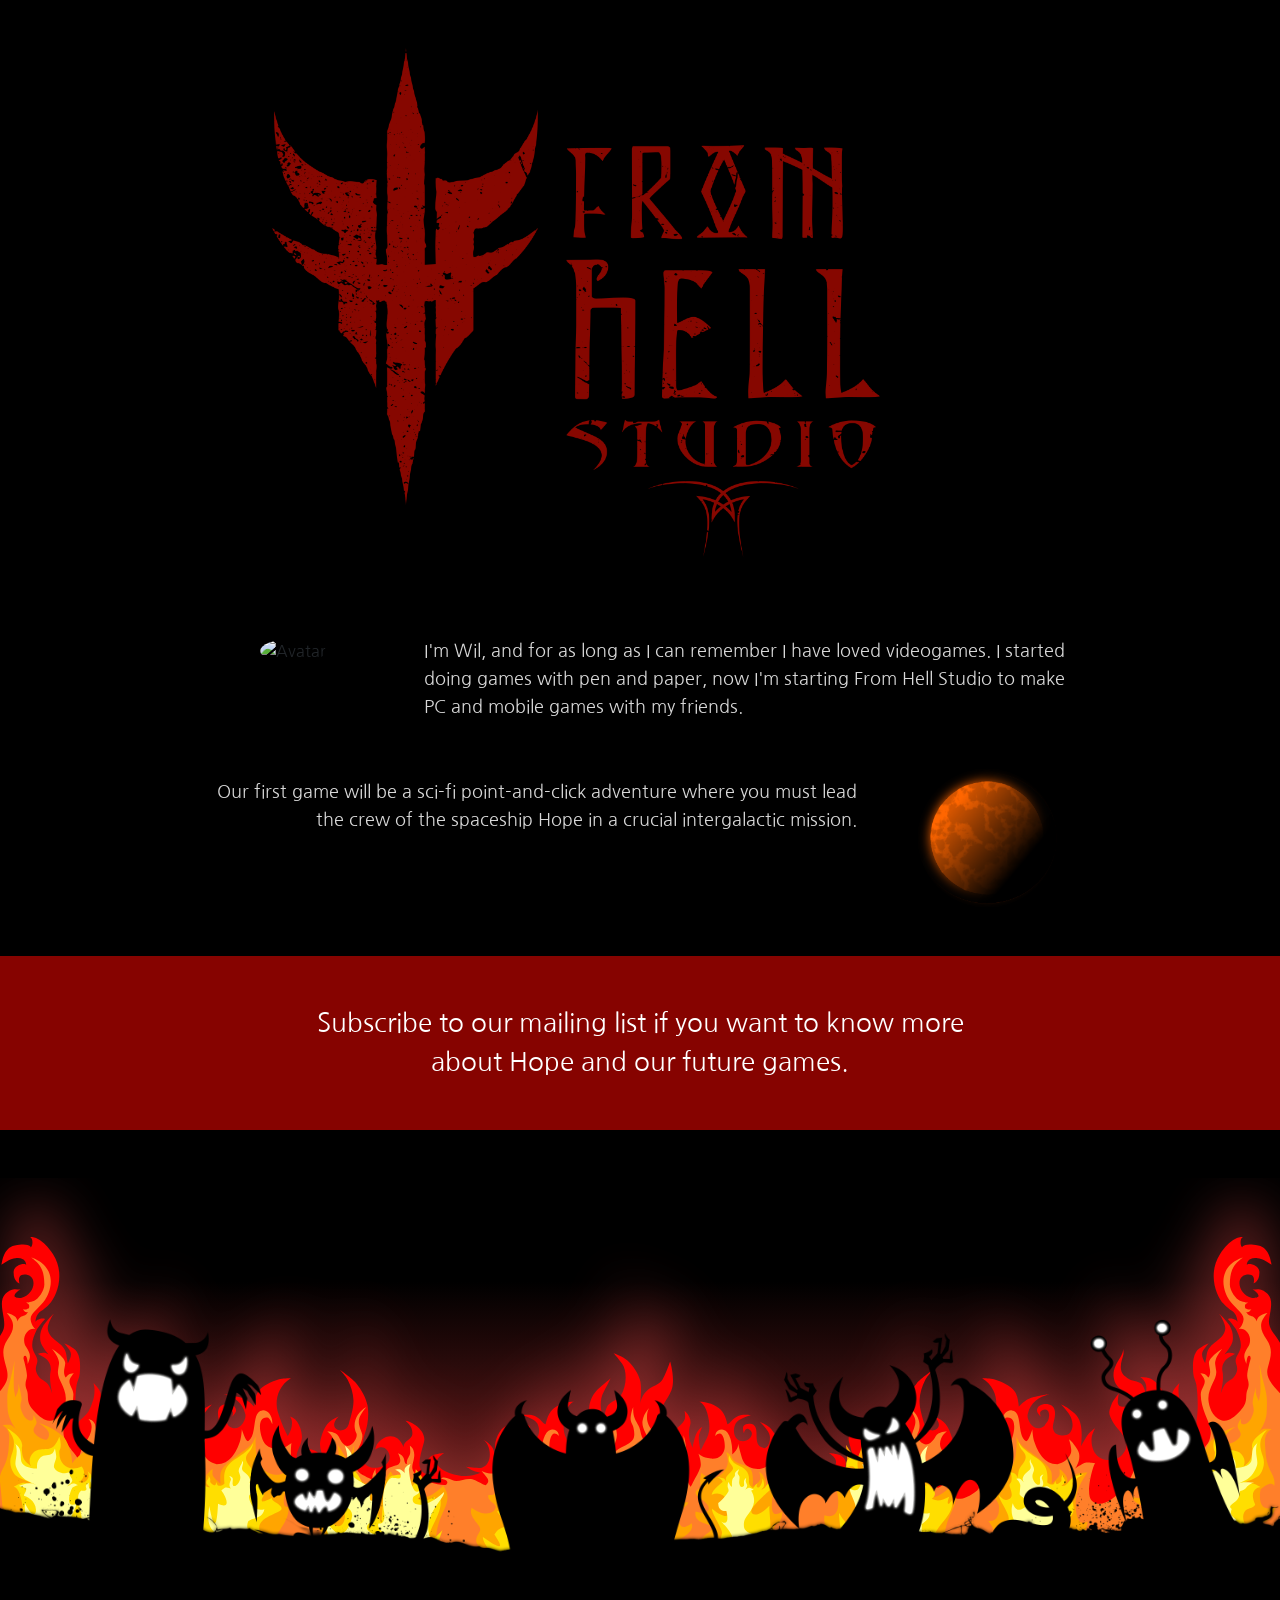
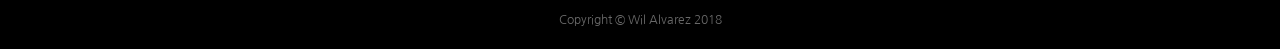
==== commit 0d66dcaa: "Adjusting footer" ====
--- a/index.html
+++ b/index.html
@@ -100,8 +100,7 @@
         <!-- p class="float-right">
           <a class="ez_back" href="#">Back to top</a>
         </p -->
-        <p>Copyright &copy; Wil Alvarez 2018. Design by Erick Zabaco</p>
-        <p>App Store is a service mark of Apple, Inc. Android, Google Play and the Google Play logo are trademarks of Google Inc.</p>
+        <p>Copyright &copy; Wil Alvarez 2018</p>
       </div>
     </footer>
 
--- a/css/styles.css
+++ b/css/styles.css
@@ -7,7 +7,7 @@
 }
 footer {
   padding-top: 3rem;
-  padding-bottom: 3rem;
+  padding-bottom: 1rem;
 }
 
 footer p {
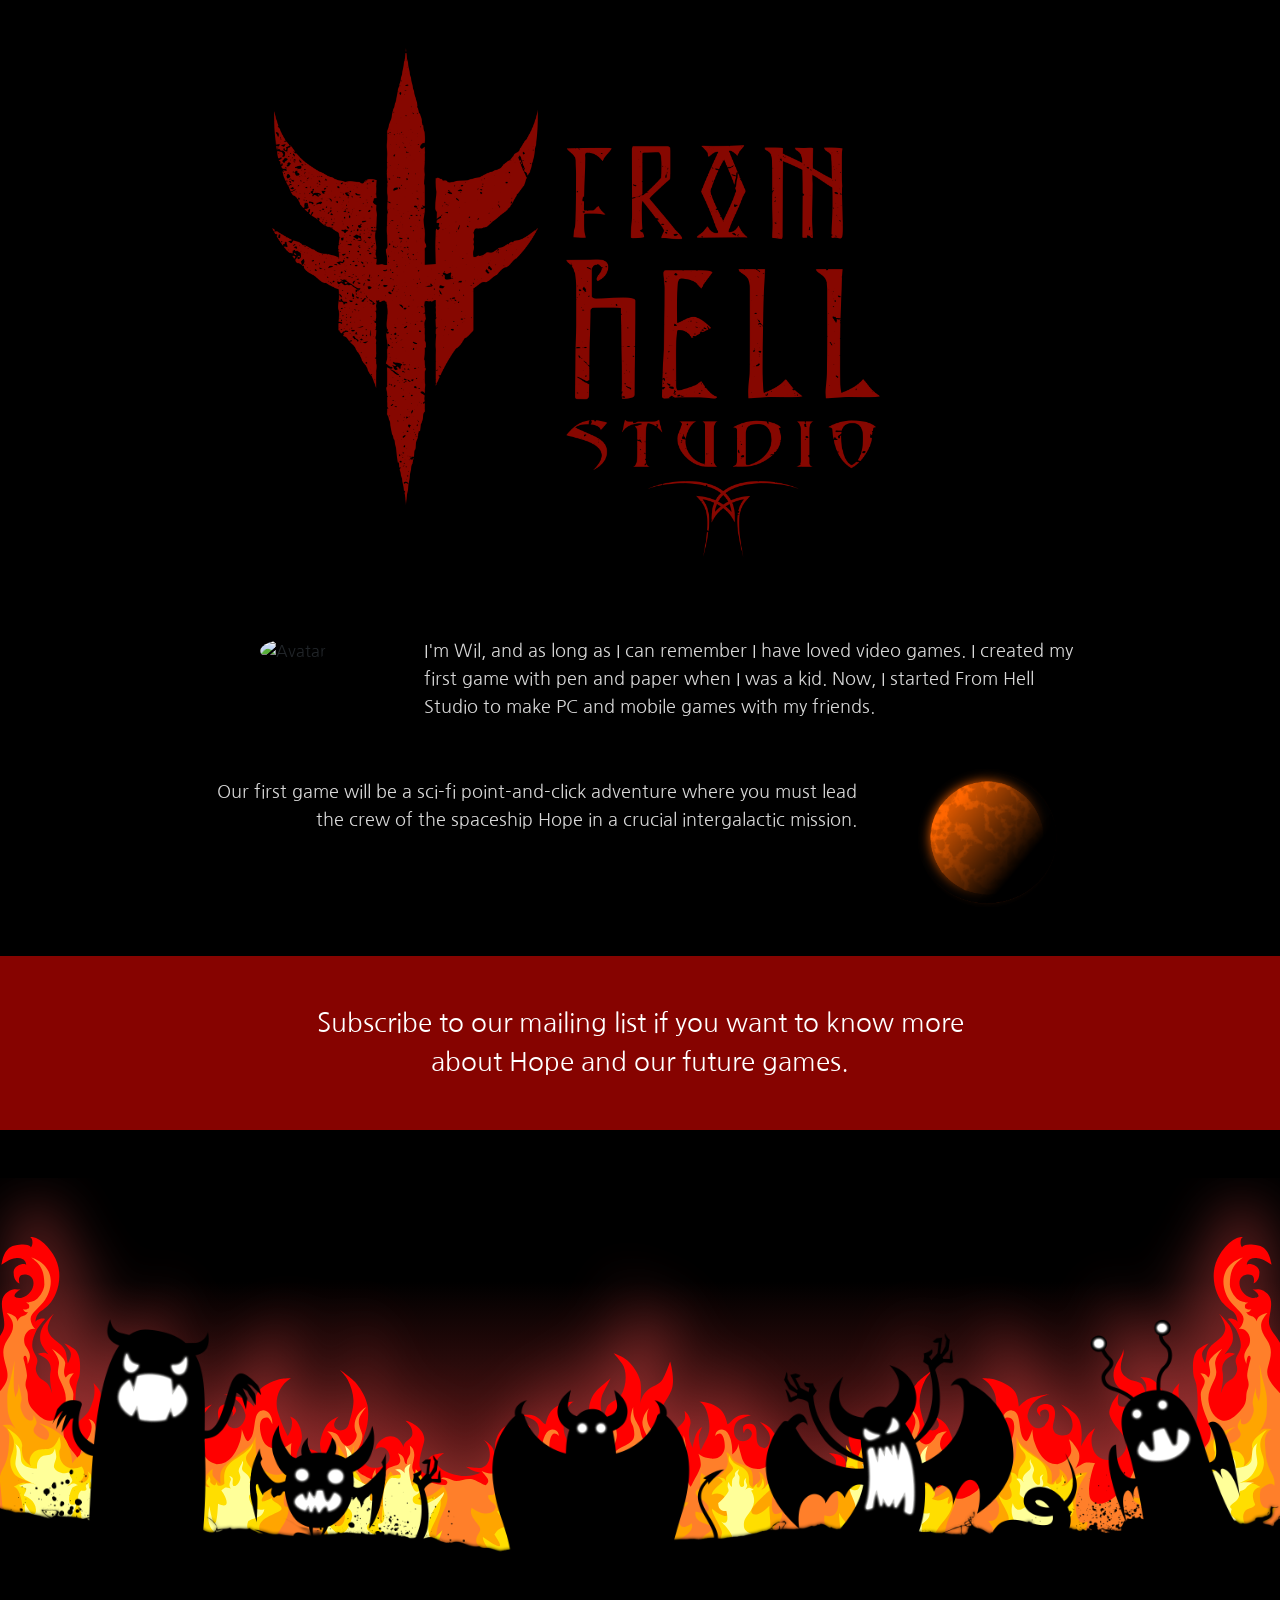
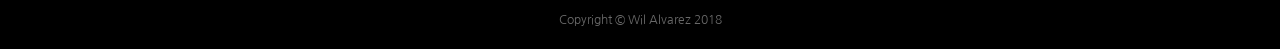
==== commit d9e60d92: "Fixing wording and title. Removing unnecessary styles" ====
--- a/index.html
+++ b/index.html
@@ -7,7 +7,7 @@
     <meta name="author" content="">
     <link rel="icon" href="favicon.png">
 
-    <title>Album example for Bootstrap</title>
+    <title>From Hell Studio</title>
 
     <!-- Bootstrap core CSS -->
     <link href="https://stackpath.bootstrapcdn.com/bootstrap/4.1.1/css/bootstrap.min.css" rel="stylesheet" integrity="sha384-WskhaSGFgHYWDcbwN70/dfYBj47jz9qbsMId/iRN3ewGhXQFZCSftd1LZCfmhktB" crossorigin="anonymous">
@@ -43,8 +43,9 @@
 
           <div class="col-12 col-sm-9">
             <p class="text">
-              I'm Wil, and for as long as I can remember I have loved videogames. I started doing games with pen and paper,
-              now I'm starting From Hell Studio to make PC and mobile games with my friends.
+              I'm Wil, and as long as I can remember I have loved video games. I created my first game with
+              pen and paper when I was a kid. Now, I started From Hell Studio to make PC and mobile games with
+              my friends.
             </p>
           </div>
         </div>
--- a/css/styles.css
+++ b/css/styles.css
@@ -56,11 +56,6 @@
     border-width: 20px 0px 0px 0px;
     text-align: center;
 }
-/*
-.ez_flames (
-    padding-bottom: 50px;
-)
-*/
 
 /*--Estilos modificados de bootstrap--*/
 .bg-dark {
@@ -93,9 +88,6 @@
 
 .text.featured {
   margin-top : 10px;
-}
-.text-bla {
-  margin: 6rem 0 4rem 0;
 }
 section.info {
   padding: 1rem 2rem;
@@ -173,33 +165,6 @@
     height: 48px;
     width: 100%;
 }
-.subscribe-button{
-  border: 1px solid #860700;
-  display: inline-block;
-  height: 54px;
-  width: 100%;
-  min-width: 10em;
-  border-radius: .25rem;
-  padding: .7em 1em;
-  background-color: #380300;
-  color: #fff;
-  font-weight: bold;
-  font-style: normal;
-  letter-spacing: 1px;
-  text-transform: uppercase;
-  text-align: center;
-  margin-top: 0;
-}
-.subscribe-button:hover {
-  color: #fff;
-  background-color: #ca3b33;
-  text-decoration: none;
-}
-.subscribe-button:active {
-  color: #380300;
-  background-color: #ffa500;
-  text-decoration: none;
-}
 
 /*
  * Extra small devices (portrait phones, less than 576px)
@@ -217,9 +182,6 @@
   section.subscribe {
     padding: 3rem 2rem;
   }
-  .subscribe-button {
-    margin-top: 15px;
-  }
 }
 
 
@@ -240,9 +202,6 @@
   section.subscribe {
     padding: 3rem 4rem;
   }
-  .subscribe-button {
-    margin-top: 15px;
-  }
 }
 
 /* Medium devices (tablets, 768px and up) */
@@ -259,9 +218,6 @@
   section.info p.text {
     font-size: 1.05rem;
   }
-  .subscribe-button {
-    margin-top: 0;
-  }
 }
 
 /* Large devices (desktops, 992px and up) */
@@ -278,9 +234,6 @@
   section.info p.text {
     font-size: 1.10rem;
   }
-  .subscribe-button {
-    margin-top: 0;
-  }
 }
 
 /* Extra large devices (large desktops, 1200px and up) */
@@ -297,7 +250,4 @@
   section.info p.text {
     font-size: 1.15rem;
   }
-  .subscribe-button {
-    margin-top: 0;
-  }
-}
+}
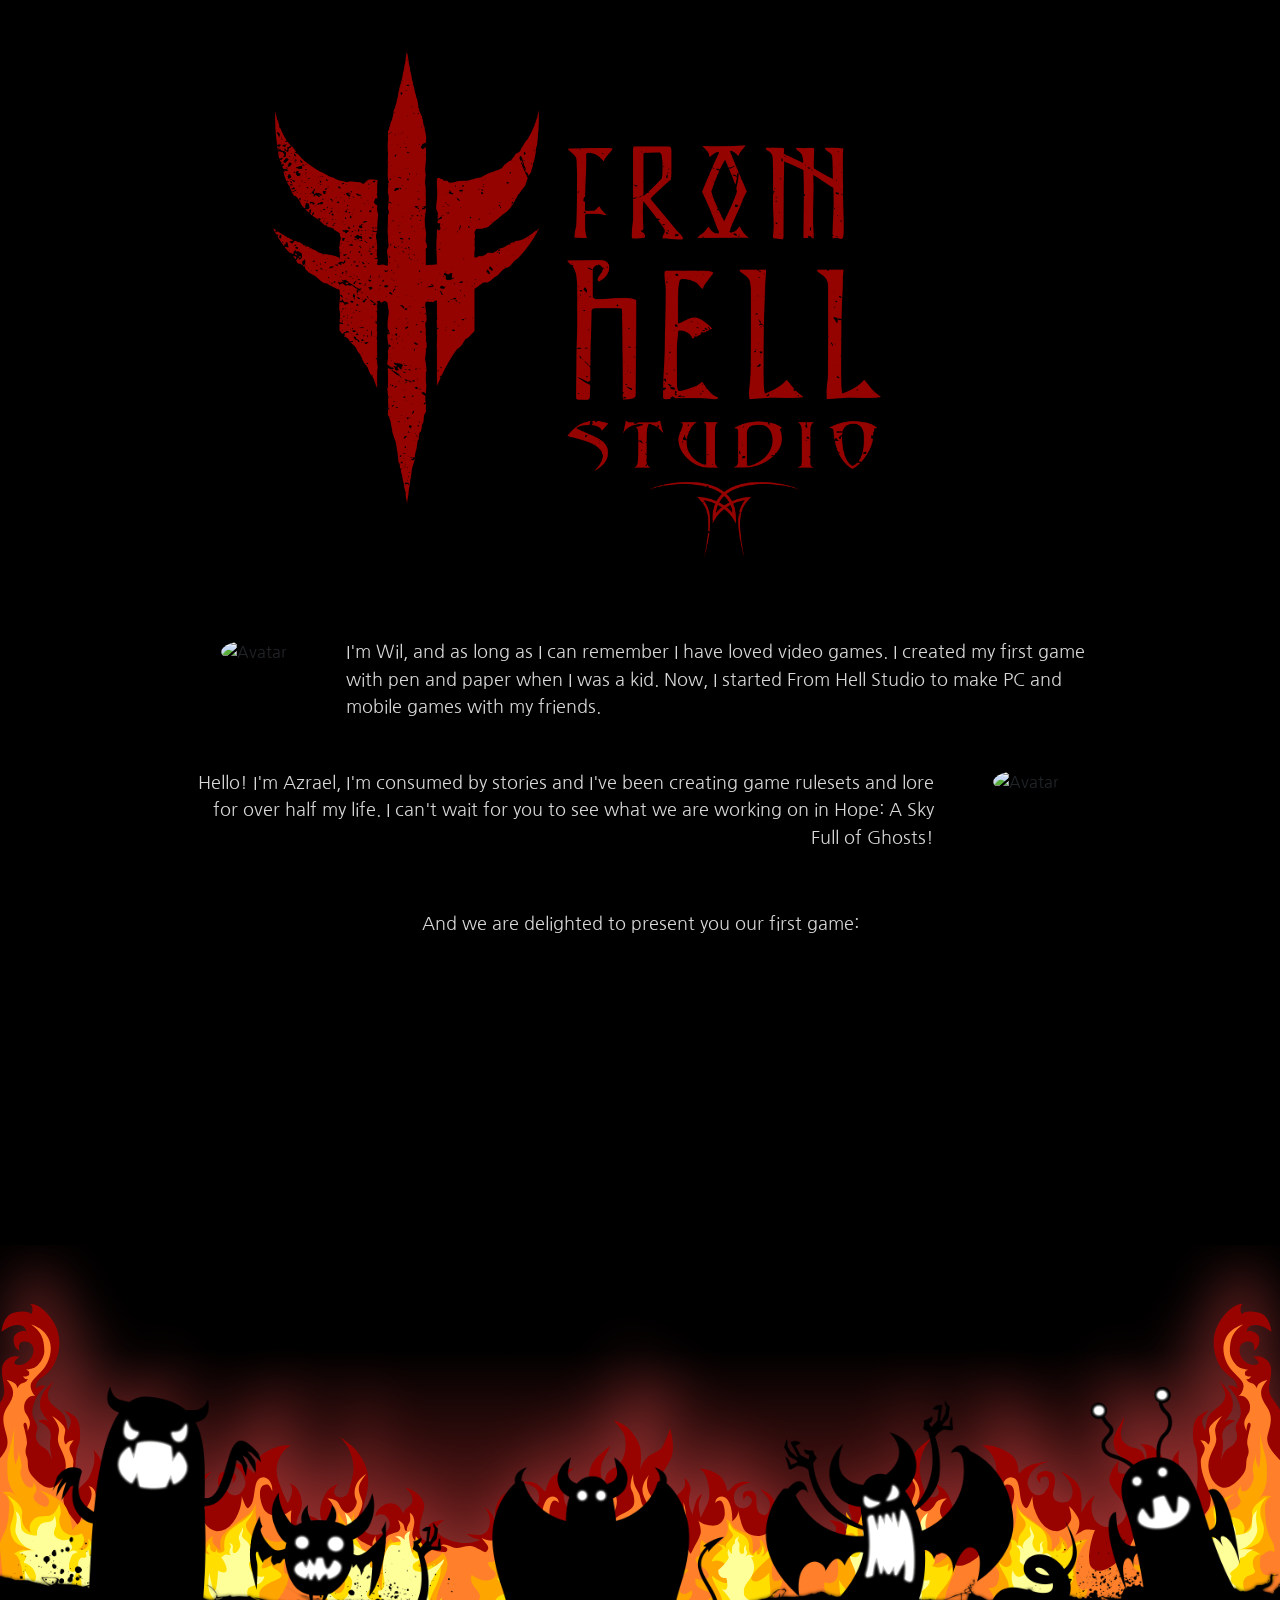
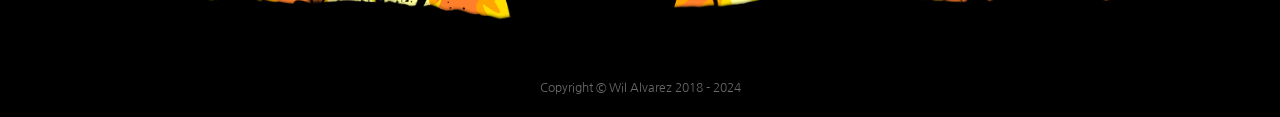
==== commit 63fa48e1: "Adding Azrael profile and Steam widget" ====
--- a/index.html
+++ b/index.html
@@ -35,13 +35,13 @@
 
     <main role="main">
 
-      <section class="info me">
+      <section class="info profile wil">
         <div class="row">
-          <div class="col-12 col-sm-3">
+          <div class="col-12 col-sm-2">
             <img class="avatar" src="https://www.gravatar.com/avatar/3b311b01a3eab79a08ad035fc457012a?s=120" alt="Avatar">
           </div>
 
-          <div class="col-12 col-sm-9">
+          <div class="col-12 col-sm-10">
             <p class="text">
               I'm Wil, and as long as I can remember I have loved video games. I created my first game with
               pen and paper when I was a kid. Now, I started From Hell Studio to make PC and mobile games with
@@ -51,41 +51,29 @@
         </div>
       </section>
 
-      <section class="info featured">
+      <section class="info profile azrael">
         <div class="row">
-          <div class="col-12 col-sm-9">
-            <p class="text featured">
-              Our first game will be a sci-fi point-and-click adventure where you must lead
-              the crew of the spaceship Hope in a crucial intergalactic mission.
+          <div class="col-12 col-sm-10">
+            <p class="text">
+              Hello! I'm Azrael, I'm consumed by stories and I've been creating game rulesets and lore for over
+              half my life. I can't wait for you to see what we are working on in Hope: A Sky Full of Ghosts!
             </p>
           </div>
 
-          <div class="col-12 col-sm-3">
-            <img class="avatar" src="images/red-planet.png" alt="Avatar">
+          <div class="col-12 col-sm-2">
+            <img class="avatar" src="https://gravatar.com/avatar/3809a1b07ed8f63d00774f963648a2ced1a36506c66696d636e61aad9e6058d3?size=120" alt="Avatar">
           </div>
         </div>
       </section>
 
-
-      <section class="subscribe">
-        <div class="container subscribe-form">
-          <div class="row">
-            <div class="col-sm">
-              <p class="caption">
-                Subscribe to our mailing list if you want to know more about Hope and our future games.
-              </p>
-            </div>
+      <section class="info featured">
+        <div class="row">
+          <div class="col-12 col-sm-12">
+            <p class="text featured">
+              And we are delighted to present you our first game:
+            </p>
+            <iframe src="https://store.steampowered.com/widget/3072180/?t=Captain%20a%20disjointed%20crew%20of%20rebels%20aboard%20a%20stolen%20spaceship%20and%20uncover%20its%20secrets%20in%20this%20minimalist%202D%20point-and-click%20adventure." frameborder="0" width="646" height="190"></iframe>
           </div>
-
-          <div class="row">
-            <div class="col-12">
-              <div class="ml-form-embed"
-                data-account="1037142:i2k6e6p7v2"
-                data-form="959576:o6p8e8">
-              </div>
-            </div>
-          </div>
-
         </div>
       </section>
 
@@ -98,10 +86,7 @@
       </div>
 
       <div class="container ez_credit">
-        <!-- p class="float-right">
-          <a class="ez_back" href="#">Back to top</a>
-        </p -->
-        <p>Copyright &copy; Wil Alvarez 2018</p>
+        <p>Copyright &copy; Wil Alvarez 2018 - 2024</p>
       </div>
     </footer>
 
--- a/css/styles.css
+++ b/css/styles.css
@@ -5,64 +5,54 @@
 * {
   font-family: 'Nanum Gothic', sans-serif;
 }
+body {
+  background-color: black;
+}
 footer {
   padding-top: 3rem;
   padding-bottom: 1rem;
 }
-
 footer p {
   margin-bottom: .25rem;
 }
-
 .box-shadow { box-shadow: 0 .25rem .75rem rgba(0, 0, 0, .05); }
-
-body {
-    background-color: black;
-}
-.jumbotron {
-    background-color: black;
-}
 .ez_header {
-    margin: 3rem 0 4rem 0;
-    text-align: center;
+  margin: 3rem 0 4rem 0;
+  text-align: center;
 }
 .ezlogo {
-    width: 60%;
-}
-
+  width: 60%;
+}
 .ez_footer {
-    z-index: 20;
-    margin-top: -19%; 
-    
+  z-index: 20;
+  margin-top: -19%;
 }
 .ez-color {
-
-background: rgba(0,0,0,1);
-background: -moz-linear-gradient(top, rgba(0,0,0,1) 0%, rgba(0,0,0,1) 24%, rgba(79,20,20,1) 60%, rgba(120,57,43,1) 100%);
-background: -webkit-gradient(left top, left bottom, color-stop(0%, rgba(0,0,0,1)), color-stop(24%, rgba(0,0,0,1)), color-stop(60%, rgba(79,20,20,1)), color-stop(100%, rgba(120,57,43,1)));
-background: -webkit-linear-gradient(top, rgba(0,0,0,1) 0%, rgba(0,0,0,1) 24%, rgba(79,20,20,1) 60%, rgba(120,57,43,1) 100%);
-background: -o-linear-gradient(top, rgba(0,0,0,1) 0%, rgba(0,0,0,1) 24%, rgba(79,20,20,1) 60%, rgba(120,57,43,1) 100%);
-background: -ms-linear-gradient(top, rgba(0,0,0,1) 0%, rgba(0,0,0,1) 24%, rgba(79,20,20,1) 60%, rgba(120,57,43,1) 100%);
-background: linear-gradient(to bottom, rgba(0,0,0,1) 0%, rgba(0,0,0,1) 24%, rgba(79,20,20,1) 60%, rgba(120,57,43,1) 100%);
-filter: progid:DXImageTransform.Microsoft.gradient( startColorstr='#000000', endColorstr='#78392b', GradientType=0 );
-
+  background: rgba(0,0,0,1);
+  background: -moz-linear-gradient(top, rgba(0,0,0,1) 0%, rgba(0,0,0,1) 24%, rgba(79,20,20,1) 60%, rgba(120,57,43,1) 100%);
+  background: -webkit-gradient(left top, left bottom, color-stop(0%, rgba(0,0,0,1)), color-stop(24%, rgba(0,0,0,1)), color-stop(60%, rgba(79,20,20,1)), color-stop(100%, rgba(120,57,43,1)));
+  background: -webkit-linear-gradient(top, rgba(0,0,0,1) 0%, rgba(0,0,0,1) 24%, rgba(79,20,20,1) 60%, rgba(120,57,43,1) 100%);
+  background: -o-linear-gradient(top, rgba(0,0,0,1) 0%, rgba(0,0,0,1) 24%, rgba(79,20,20,1) 60%, rgba(120,57,43,1) 100%);
+  background: -ms-linear-gradient(top, rgba(0,0,0,1) 0%, rgba(0,0,0,1) 24%, rgba(79,20,20,1) 60%, rgba(120,57,43,1) 100%);
+  background: linear-gradient(to bottom, rgba(0,0,0,1) 0%, rgba(0,0,0,1) 24%, rgba(79,20,20,1) 60%, rgba(120,57,43,1) 100%);
+  filter: progid:DXImageTransform.Microsoft.gradient( startColorstr='#000000', endColorstr='#78392b', GradientType=0 );
 }
 .ez_credit {
-    margin-top: -20px;
-    color: #696969;
-    font-size: 0.75em;
-    border-color: black;
-    border-style: solid;
-    border-width: 20px 0px 0px 0px;
-    text-align: center;
+  margin-top: -20px;
+  color: #696969;
+  font-size: 0.75em;
+  border-color: black;
+  border-style: solid;
+  border-width: 20px 0px 0px 0px;
+  text-align: center;
 }
 
 /*--Estilos modificados de bootstrap--*/
 .bg-dark {
-    background: linear-gradient(#000000, #161616);
+  background: linear-gradient(#000000, #161616);
 }
 .navbar-dark .navbar-brand {
-    color: #4a4848;
+  color: #4a4848;
 }
 .card {
   border: 1px solid #3c434a;
@@ -79,13 +69,6 @@
 .ez_back:hover {
   color: #e9271b;
 }
-.red-section {
-  color: #fff;
-  background-color: #860700;
-  padding: 2em 2em;
-  font-size: 2em;
-}
-
 .text.featured {
   margin-top : 10px;
 }
@@ -98,7 +81,7 @@
 section.info img {
   border-radius: 50%;
 }
-section.info.me img {
+section.info.profile img {
   width: 92px;
 }
 section.info.featured img {
@@ -108,11 +91,14 @@
   color: #d8d8d8;
   font-size: 0.9rem;
 }
-section.info.me p.text {
+section.info.profile.wil p.text {
   text-align: left;
 }
+section.info.profile.azrael p.text {
+  text-align: right;
+}
 section.info.featured p.text {
-  text-align: right;
+  text-align: center;
 }
 section.info.featured {
   margin-bottom: 2rem;
@@ -122,7 +108,7 @@
 }
 section.subscribe {
   color: #fff;
-  background-color: #860300;
+  background-color: #940300; /*#860300;*/
   padding: 4rem 7rem;
 }
 div.subscribe-form p.caption {
@@ -134,36 +120,8 @@
   font-size: 0.8rem;
   text-align: center;
 }
-/*-------------------form---------------------------*/
-
-
-form input[type="text"],
-form input[type="email"],
-form input[type="password"] {
-  border: none;
-  height: 100px;
-  padding: 0 13.5px;
-  min-width: 15em;
-  outline: none;
-  padding: .375rem .75rem;
-}
-form input[type="submit"] {
-  background-color: transparent;
-}
-form input[type="email"] + input[type="submit"] {
-  margin-left: 13.5px;
-}
-
 .subscribe-form {
   max-width: 750px;
-}
-
-.subscribe-input {
-    padding: 1px 20px;
-    border-style: none;
-    border-radius: .25rem;
-    height: 48px;
-    width: 100%;
 }
 
 /*
@@ -172,7 +130,7 @@
  */
 
 @media (max-width: 575.98px) {
-  section.info.me p.text {
+  section.info.profile p.text {
     margin-top: 1.3rem;
     text-align: center;
   }
@@ -190,7 +148,7 @@
   section.info {
     max-width: 570px;
   }
-  section.info.me img {
+  section.info.profile img {
     width: 96px;
   }
   section.info.featured img {
@@ -209,7 +167,7 @@
   section.info {
     max-width: 680px;
   }
-  section.info.me img {
+  section.info.profile img {
     width: 104px;
   }
   section.info.featured img {
@@ -225,7 +183,7 @@
   section.info {
     max-width: 830px;
   }
-  section.info.me img {
+  section.info.profile img {
     width: 112px;
   }
   section.info.featured img {
@@ -241,7 +199,7 @@
   section.info {
     max-width: 960px;
   }
-  section.info.me img {
+  section.info.profile img {
     width: 120px;
   }
   section.info.featured img {
